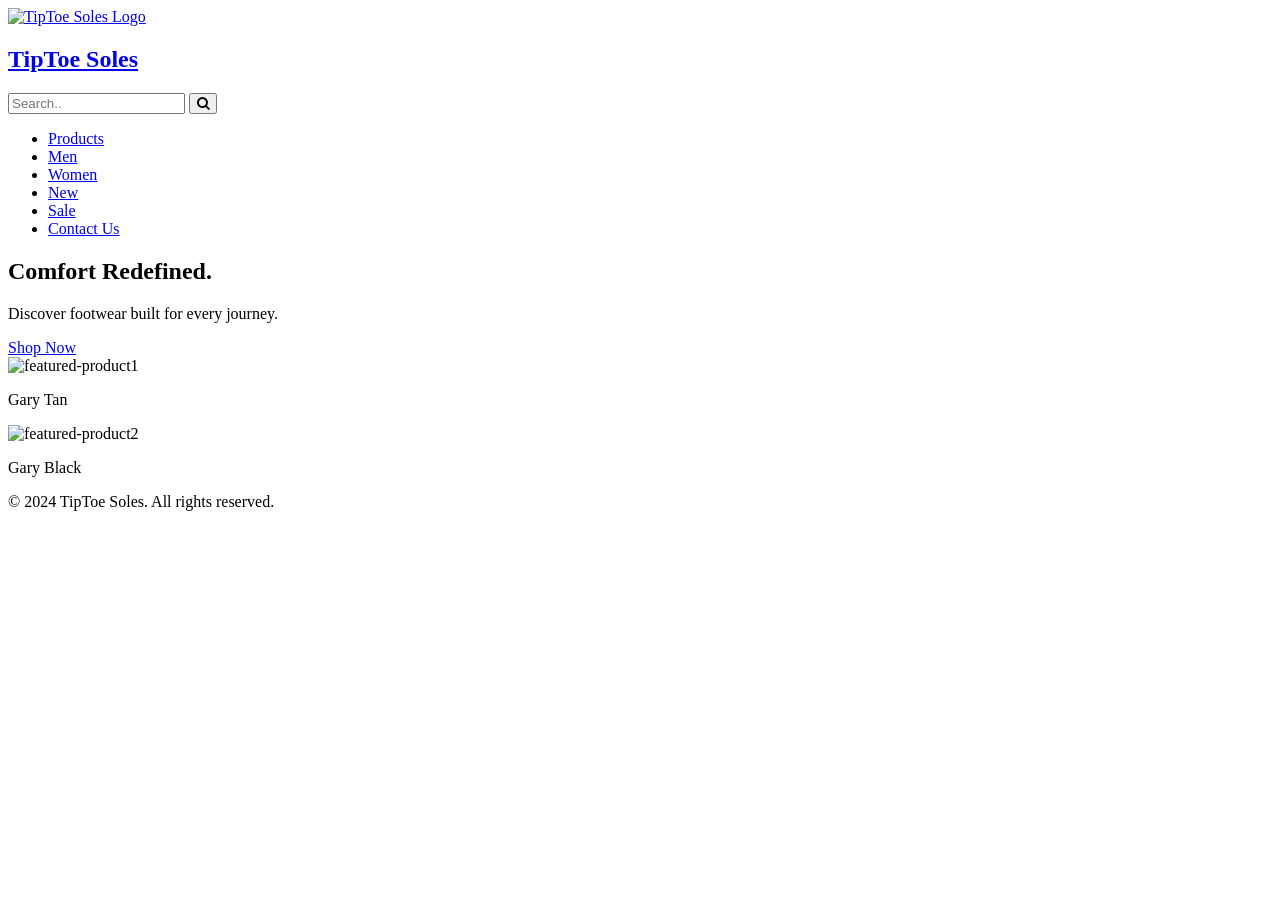
==== index.html @ 11dbbdc5 "Add files via upload" ====
<!DOCTYPE html>
<html lang="en">
<head>
    <meta charset="UTF-8">
    <meta name="viewport" content="width=device-width, initial-scale=1.0">

    <link rel="stylesheet" href="https://cdnjs.cloudflare.com/ajax/libs/font-awesome/4.7.0/css/font-awesome.min.css">
    <link rel="stylesheet" href="../CSS/style.css">

    <title>
        TipToe Soles | Home
    </title>
    <link rel="icon" type="image/png" href="../ASSETS/images/tiptoelogo.png">
</head>

<body>

    <header>
        <nav class="navbar">
            <div class="topbar">

    <div class="left">
        <div class="logo">
            <a href="index.html">
                <img src="../ASSETS/images/tiptoelogo.png" alt="TipToe Soles Logo">
            </a>
        </div>

        <div class="logotext">
            <a href="index.html"><h1>TipToe Soles</h1></a>
        </div>
    </div>
    <div class="midbar">
        <div class="search-container">
            <form class="search">
                <input type="text" placeholder="Search..">
                <button type="submit">
                    <i class="fa fa-search"></i>
                </button>
            </form>
        </div>
    </div>
    
</div>

            <ul>
            <li><a href="products.html">Products</a></li>
            <li><a href="men.html">Men</a></li>
            <li><a href="women.html">Women</a></li>
            <li><a href="new.html">New</a></li>
            <li><a href="sale.html">Sale</a></li>
            <li><a href="contact.html">Contact Us</a></li>
            </ul>
    
        </nav>

    </header>

    <main>
        <!--Should I add?

        <section id="searchResults" class="search-results">
            <p class="search-hint">
                Type a keyword and press Search to find pages on the site.
            </p>
        </section>
        -->
        <section class="hero-banner">
            <div class="hero-content">
                <h1>Comfort Redefined.</h1>
                <p>Discover footwear built for every journey.</p>
                <a href="products.html" class="button">Shop Now</a>
            </div>
        </section>
        <section class="featured-product">
            <div class="row">
                <div class="column">
                    <img src="../ASSETS/images/garytan.jpg" alt="featured-product1">
                    <p>Gary Tan</p>
                </div>
                <div class="column">
                    <img src="../ASSETS/images/garyblack.jpg" alt="featured-product2">
                    <p>Gary Black</p>
                </div>
            </div>
        </section>
    </main>

    <footer>
        <p>&copy; 2024 TipToe Soles. All rights reserved.</p>
    </footer>
</body>

    
</html>
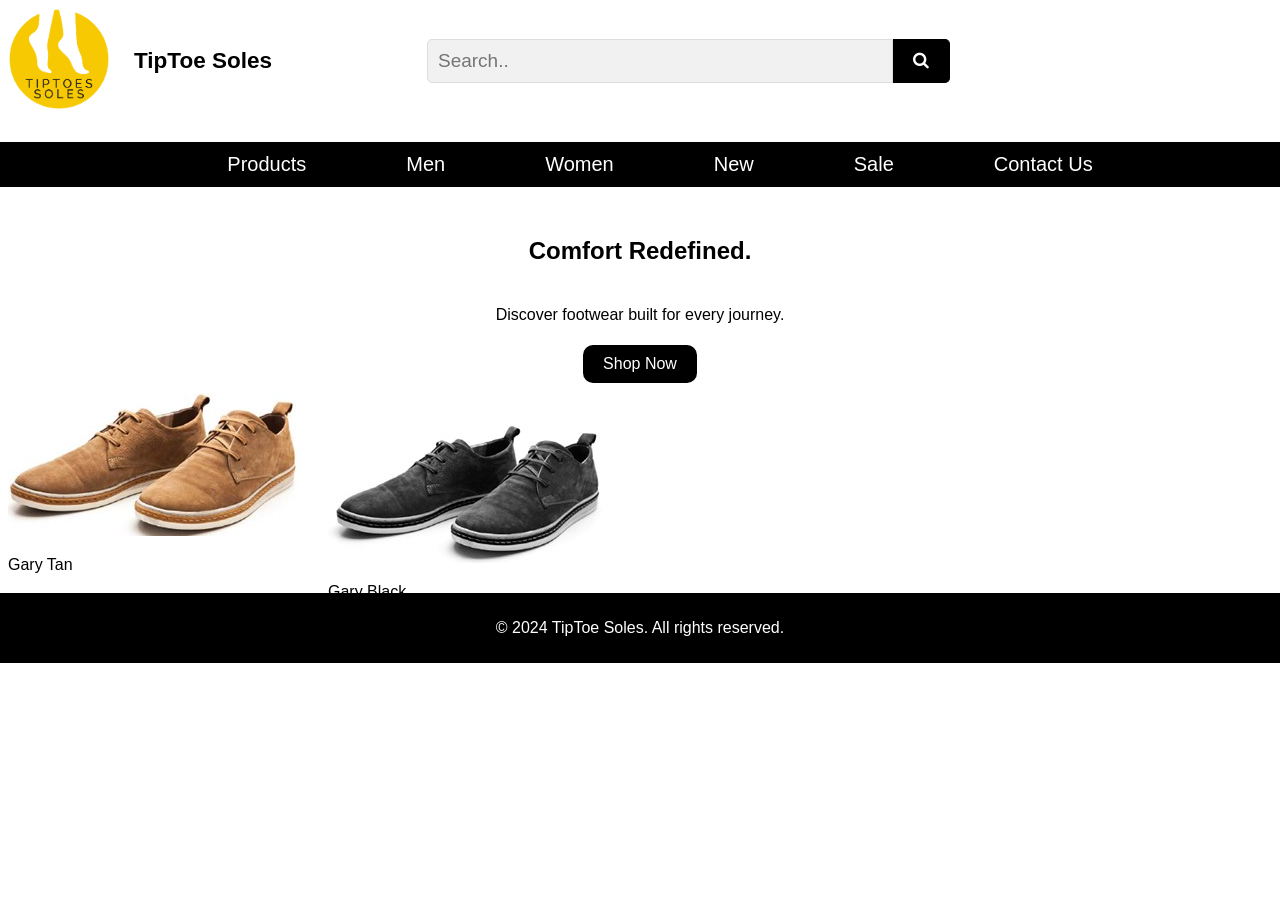
==== commit e5e12e50: "Update index.html" ====
--- a/index.html
+++ b/index.html
@@ -5,12 +5,12 @@
     <meta name="viewport" content="width=device-width, initial-scale=1.0">
 
     <link rel="stylesheet" href="https://cdnjs.cloudflare.com/ajax/libs/font-awesome/4.7.0/css/font-awesome.min.css">
-    <link rel="stylesheet" href="../CSS/style.css">
+    <link rel="stylesheet" href="style.css">
 
     <title>
         TipToe Soles | Home
     </title>
-    <link rel="icon" type="image/png" href="../ASSETS/images/tiptoelogo.png">
+    <link rel="icon" type="image/png" href="tiptoelogo.png">
 </head>
 
 <body>
@@ -22,7 +22,7 @@
     <div class="left">
         <div class="logo">
             <a href="index.html">
-                <img src="../ASSETS/images/tiptoelogo.png" alt="TipToe Soles Logo">
+                <img src="tiptoelogo.png" alt="TipToe Soles Logo">
             </a>
         </div>
 
@@ -75,11 +75,11 @@
         <section class="featured-product">
             <div class="row">
                 <div class="column">
-                    <img src="../ASSETS/images/garytan.jpg" alt="featured-product1">
+                    <img src="garytan.jpg" alt="featured-product1">
                     <p>Gary Tan</p>
                 </div>
                 <div class="column">
-                    <img src="../ASSETS/images/garyblack.jpg" alt="featured-product2">
+                    <img src="garyblack.jpg" alt="featured-product2">
                     <p>Gary Black</p>
                 </div>
             </div>
@@ -92,4 +92,4 @@
 </body>
 
     
-</html>+</html>
--- a/style.css
+++ b/style.css
@@ -0,0 +1,211 @@
+body, html {
+    width: 100%;
+    margin: 0;
+    font-family:'Lato', Tahoma, Geneva, Verdana, sans-serif;
+    background-color: #ffffff;
+}
+
+.button {
+    background-color: #000000;
+    color: #ffffff;
+    padding: 10px 20px;
+    border: none;
+    border-radius: 10px;
+    cursor: pointer;
+    text-decoration: none;
+}
+
+.column {
+    width: 100px;
+    height: 200px;
+    max-width: 400px;
+    float: left;
+    width: 25%;
+}
+
+.row > .column {
+  padding: 0 8px;
+}
+
+.row:after {
+  content: "";
+  display: table;
+  clear: both;
+}
+
+.midbar {
+    display: flex;
+    flex: 2.5;
+    align-items: center;
+    padding: 10px 0;
+    background-color: #ffffff;
+}
+
+.navbar {
+    background-color: #ffffff;
+    display: flex;
+    flex-direction: column;
+}
+
+.search-container {
+    flex: 1;
+    display: flex;
+    justify-content: center;
+    padding: 0 40px 0 140px;
+    width: 100%;
+}
+
+footer {
+    background: #000000;
+    color: white;
+    text-align: center;
+    padding: 10px;
+}
+
+form.search {
+    display: flex;
+    width: 100%;
+    max-width: 900px;
+}
+
+form.search input[type=text] {
+    flex: 1;
+    padding: 10px;
+    font-size: 19px;
+    border: 1px solid rgb(224, 220, 220);
+    border-radius: 5px 0 0 5px;
+    background: #f1f1f1;
+    min-width: 0;
+}
+
+form.search button {
+    padding: 10px 20px;
+    background: #000000;
+    color: white;
+    font-size: 17px;
+    border: 1px solid rgb(0, 0, 0);
+    border-left: none;
+    border-radius: 0px 5px 5px 0px;
+    cursor: pointer;
+}
+
+form.search button:hover {
+    background: #f7c903;
+    border: 1px solid #f7c903;
+}
+
+h1 {
+    color:#000000
+}
+
+.logo {
+    display: flex;
+    align-items: center;
+    gap: 1px;
+}
+
+.logo img {
+    height: 100px;
+    width: 100px;
+}
+
+.logo img:hover {
+    transform: scale(1.06);
+    transition: 0.3s ease;
+}
+
+.logotext {
+    text-decoration: none;
+    display: flex;
+    align-items: center;
+    gap: 2px;
+    padding: 15px;
+    font-size: 15px;
+}
+
+.logotext a {
+    text-decoration: none;
+    display: flex;
+}
+
+.subnavbar {
+    display: flex;
+    justify-content: left;
+    gap: 30px;
+    padding: 5px;
+    align-items: center;
+}
+
+.subnavbar a {
+    font-size: 18px;
+    color: rgb(0, 0, 0);
+    text-decoration: none;
+}
+
+.subnavbar button {
+    background:none;
+    border: none;
+    padding: 0px;
+}
+
+.topbar {
+    display: flex;
+    align-items: center;
+    padding: 9px;
+    width: 100%;
+}
+
+.topbar::after {
+    content: "";
+    flex: 1;
+}
+
+.hero-content {
+    display: flex;
+    flex-direction: column;
+    align-items: center;
+    gap: 5px;
+    padding: 10px 20px;
+}
+
+.left {
+    display: flex;
+    align-items: center;
+    gap: 10px;
+}
+
+ul {
+    width: 100%;
+    font-size: 20px;
+    list-style-type: none;
+
+    background-color: #000000;
+    display: flex;
+    align-items: center;
+    justify-content: center;
+}
+
+ul li a {
+    display: block;
+    color: rgb(255, 255, 255);
+    padding: 11px 50px;
+    text-decoration: none;
+}
+
+ul li a:hover {
+    background-color: #ffffff;
+    color: #000000;
+}
+
+ul li a:hover:not(.active) {
+  background-color: #ffffff;
+}
+
+ul li a.active {
+  background-color: #ffffff;
+}
+
+* {
+  box-sizing: border-box;
+}
+
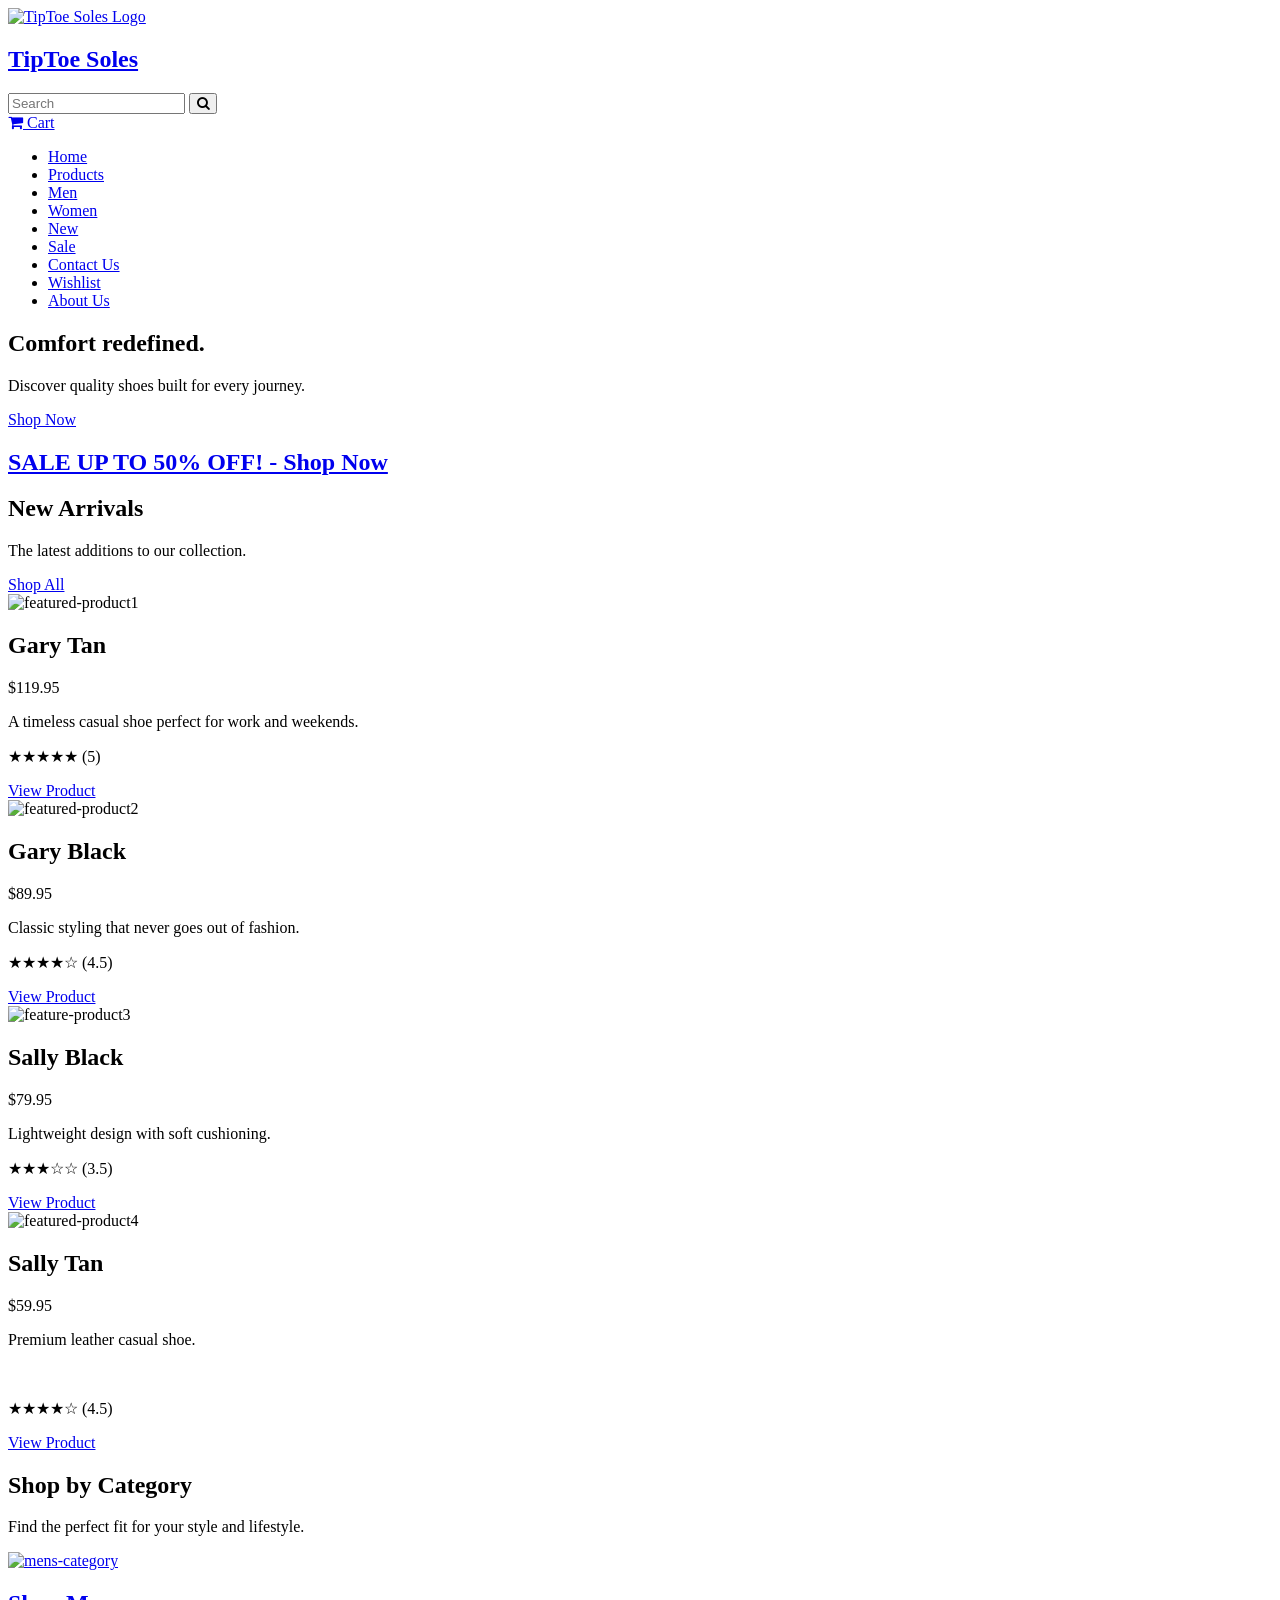
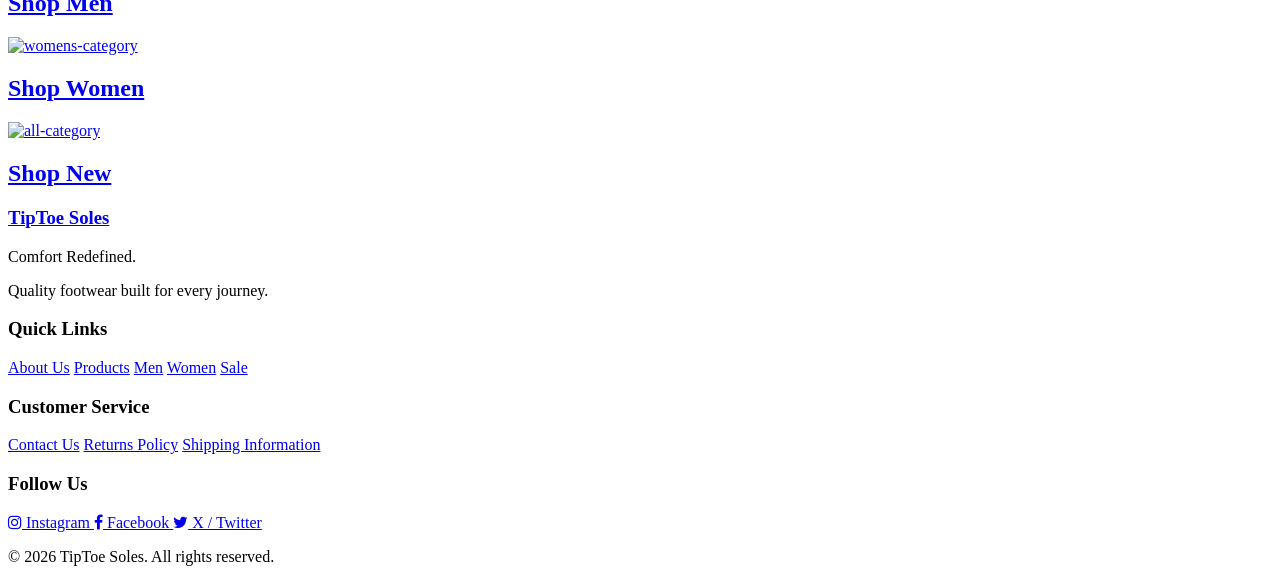
==== commit c6c403e3: "Update index.html" ====
--- a/index.html
+++ b/index.html
@@ -5,12 +5,12 @@
     <meta name="viewport" content="width=device-width, initial-scale=1.0">
 
     <link rel="stylesheet" href="https://cdnjs.cloudflare.com/ajax/libs/font-awesome/4.7.0/css/font-awesome.min.css">
-    <link rel="stylesheet" href="style.css">
+    <link rel="stylesheet" href="../CSS/style.css">
 
     <title>
         TipToe Soles | Home
     </title>
-    <link rel="icon" type="image/png" href="tiptoelogo.png">
+    <link rel="icon" type="image/png" href="../ASSETS/images/tiptoelogo.png">
 </head>
 
 <body>
@@ -19,12 +19,12 @@
         <nav class="navbar">
             <div class="topbar">
 
-    <div class="left">
-        <div class="logo">
-            <a href="index.html">
-                <img src="tiptoelogo.png" alt="TipToe Soles Logo">
-            </a>
-        </div>
+        <div class="left">
+            <div class="logo">
+                <a href="index.html">
+                    <img src="../ASSETS/images/tiptoelogo.png" alt="TipToe Soles Logo">
+                </a>
+            </div>
 
         <div class="logotext">
             <a href="index.html"><h1>TipToe Soles</h1></a>
@@ -33,23 +33,32 @@
     <div class="midbar">
         <div class="search-container">
             <form class="search">
-                <input type="text" placeholder="Search..">
+                <input type="text" placeholder="Search">
                 <button type="submit">
                     <i class="fa fa-search"></i>
                 </button>
             </form>
         </div>
-    </div>
-    
+        
+    </div>
+    <div class="cart">
+            <a href="unfinished.html" class="cart-button">
+                <i class="fa fa-shopping-cart"></i>
+                <span>Cart</span>
+            </a>
+        </div>
 </div>
 
             <ul>
-            <li><a href="products.html">Products</a></li>
-            <li><a href="men.html">Men</a></li>
-            <li><a href="women.html">Women</a></li>
-            <li><a href="new.html">New</a></li>
-            <li><a href="sale.html">Sale</a></li>
+            <li><a href="index.html" class="active">Home</a></li>
+            <li><a href="unfinished.html">Products</a></li>
+            <li><a href="unfinished.html">Men</a></li>
+            <li><a href="unfinished.html">Women</a></li>
+            <li><a href="unfinished.html">New</a></li>
+            <li><a href="unfinished.html">Sale</a></li>
             <li><a href="contact.html">Contact Us</a></li>
+            <li><a href="unfinished.html">Wishlist</a></li>
+            <li><a href="aboutus.html">About Us</a></li>
             </ul>
     
         </nav>
@@ -67,28 +76,134 @@
         -->
         <section class="hero-banner">
             <div class="hero-content">
-                <h1>Comfort Redefined.</h1>
-                <p>Discover footwear built for every journey.</p>
-                <a href="products.html" class="button">Shop Now</a>
+                <h1>Comfort redefined.</h1>
+                <p>Discover quality shoes built for every journey.</p>
+                <a href="unfinished.html" class="button">Shop Now</a>
             </div>
         </section>
+        <section class="promo-banner">
+            <a href="unfinished.html"><h2>SALE UP TO 50% OFF! - Shop Now</h2></a>
+        </section>
+        <section class="featured-collection">
+            <h2>New Arrivals</h2>
+            <p>The latest additions to our collection.</p>
+            <a href="unfinished.html" class="shop-all-button">Shop All</a>
+        </section>
+        
         <section class="featured-product">
             <div class="row">
                 <div class="column">
-                    <img src="garytan.jpg" alt="featured-product1">
-                    <p>Gary Tan</p>
-                </div>
-                <div class="column">
-                    <img src="garyblack.jpg" alt="featured-product2">
-                    <p>Gary Black</p>
+                    <img src="../ASSETS/images/garytan.jpg" alt="featured-product1">
+                    <h2>Gary Tan</h2>
+                    <p class="price">$119.95</p>
+                    <p class="product-description">A timeless casual shoe
+                         perfect for work and weekends.</p>
+                    <p class="product-rating">★★★★★ (5)</p>
+                    <a href="unfinished.html" class="button">View Product</a>
+
+                </div>
+                <div class="column">
+                    <img src="../ASSETS/images/garyblack.jpg" alt="featured-product2">
+                    <h2>Gary Black</h2>
+                    <p class="price">$89.95</p>
+                    <p class="product-description">Classic styling that never goes out of fashion.</p>
+                    <p class="product-rating">★★★★☆ (4.5)</p>
+                    <a href="unfinished.html" class="button">View Product</a>
+                </div>
+                <div class="column">
+                    <img src="../ASSETS/images/sallyblack.jpg" alt="feature-product3">
+                    <h2>Sally Black</h2>
+                    <p class="price">$79.95</p>
+                    <p class="product-description">Lightweight design with soft cushioning.</p>
+                    <p class="product-rating">★★★☆☆ (3.5)</p>
+                    <a href="unfinished.html" class="button">View Product</a>
+                </div>
+                <div class="column">
+                    <img src="../ASSETS/images/sallytan.jpg" alt="featured-product4">
+                    <h2>Sally Tan</h2>
+                    <p class="price">$59.95</p>
+                    <p class="product-description">Premium leather casual shoe.</p><br>
+                    <p class="product-rating">★★★★☆ (4.5)</p>
+                    <a href="unfinished.html" class="button">View Product</a>
                 </div>
             </div>
         </section>
+    <section class="shop-categories">
+
+    <h2>Shop by Category</h2>
+    <p>Find the perfect fit for your style and lifestyle.</p>
+
+    <div class="category-row">
+
+        <div class="category-card">
+            <a href="unfinished.html"><img src="../ASSETS/images/mencategory.jpg" alt="mens-category"></a>
+            <h2><a href="unfinished.html">Shop Men</a></h2>
+        </div>
+
+        <div class="category-card">
+            <a href="unfinished.html"><img src="../ASSETS/images/womenscategory.jpg" alt="womens-category"></a>
+            <h2><a href="unfinished.html">Shop Women</a></h2>
+        </div>
+
+        <div class="category-card">
+            <a href="unfinished.html"><img src="../ASSETS/images/allcategory.jpg" alt="all-category"></a>
+            <h2><a href="unfinished.html">Shop New</a></h2>
+        </div>
+
+    </div>
+
+</section>
     </main>
 
     <footer>
-        <p>&copy; 2024 TipToe Soles. All rights reserved.</p>
-    </footer>
+
+    <div class="footer-container">
+
+        <div class="footer-section">
+            <a href="index.html"><h3>TipToe Soles</h3></a>
+            <p>Comfort Redefined.</p>
+            <p>Quality footwear built for every journey.</p>
+        </div>
+
+        <div class="footer-section">
+            <h3>Quick Links</h3>
+            <a href="aboutus.html">About Us</a>
+            <a href="unfinished.html">Products</a>
+            <a href="unfinished.html">Men</a>
+            <a href="unfinished.html">Women</a>
+            <a href="unfinished.html">Sale</a>
+        </div>
+
+        <div class="footer-section">
+            <h3>Customer Service</h3>
+            <a href="contact.html">Contact Us</a>
+            <a href="#">Returns Policy</a>
+            <a href="#">Shipping Information</a>
+        </div>
+
+        <div class="footer-section">
+            <h3>Follow Us</h3>
+
+            <a href="https://www.instagram.com/">
+                <i class="fa fa-instagram"></i> Instagram
+            </a>
+
+            <a href="https://www.facebook.com/">
+                <i class="fa fa-facebook"></i> Facebook
+            </a>
+
+            <a href="https://www.twitter.com/">
+                <i class="fa fa-twitter"></i> X / Twitter
+            </a>
+        </div>
+
+    </div>
+
+    <div class="footer-bottom">
+        <p>&copy; 2026 TipToe Soles. All rights reserved.</p>
+    </div>
+
+</footer>
 </body>
 
     
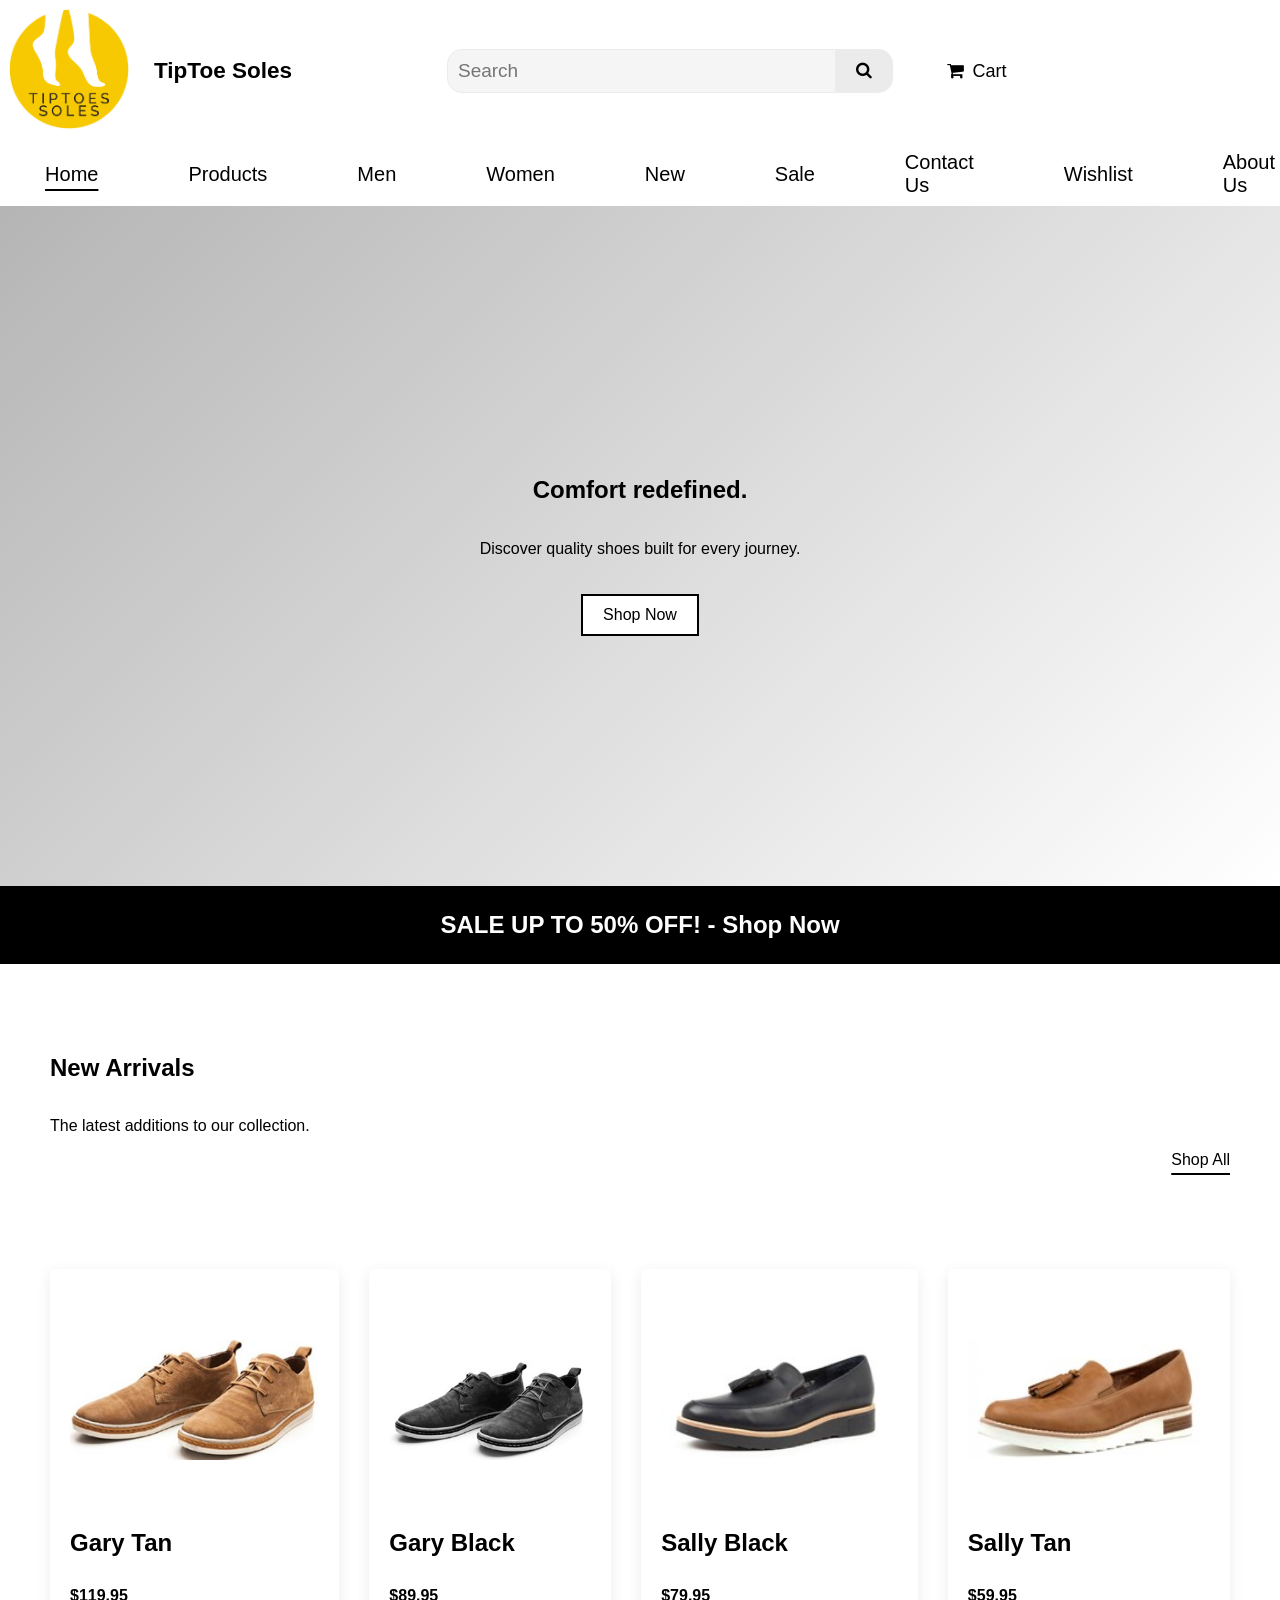
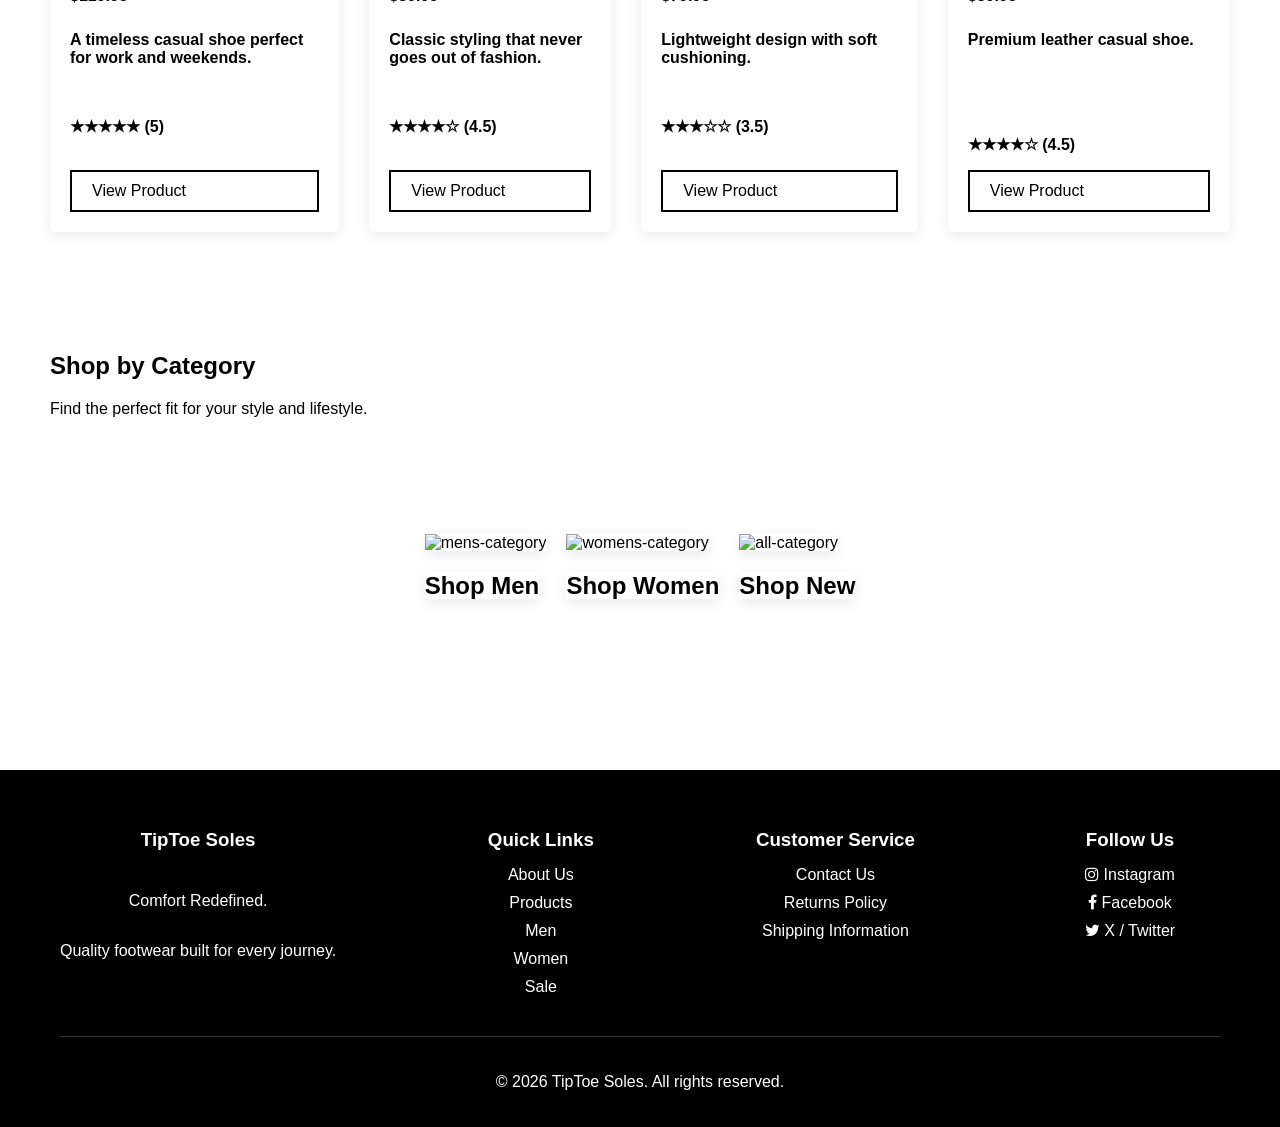
==== commit 5fc27596: "Update index.html" ====
--- a/index.html
+++ b/index.html
@@ -5,12 +5,12 @@
     <meta name="viewport" content="width=device-width, initial-scale=1.0">
 
     <link rel="stylesheet" href="https://cdnjs.cloudflare.com/ajax/libs/font-awesome/4.7.0/css/font-awesome.min.css">
-    <link rel="stylesheet" href="../CSS/style.css">
+    <link rel="stylesheet" href="style.css">
 
     <title>
         TipToe Soles | Home
     </title>
-    <link rel="icon" type="image/png" href="../ASSETS/images/tiptoelogo.png">
+    <link rel="icon" type="image/png" href="tiptoelogo.png">
 </head>
 
 <body>
@@ -22,7 +22,7 @@
         <div class="left">
             <div class="logo">
                 <a href="index.html">
-                    <img src="../ASSETS/images/tiptoelogo.png" alt="TipToe Soles Logo">
+                    <img src="tiptoelogo.png" alt="TipToe Soles Logo">
                 </a>
             </div>
 
@@ -93,7 +93,7 @@
         <section class="featured-product">
             <div class="row">
                 <div class="column">
-                    <img src="../ASSETS/images/garytan.jpg" alt="featured-product1">
+                    <img src="garytan.jpg" alt="featured-product1">
                     <h2>Gary Tan</h2>
                     <p class="price">$119.95</p>
                     <p class="product-description">A timeless casual shoe
@@ -103,7 +103,7 @@
 
                 </div>
                 <div class="column">
-                    <img src="../ASSETS/images/garyblack.jpg" alt="featured-product2">
+                    <img src="garyblack.jpg" alt="featured-product2">
                     <h2>Gary Black</h2>
                     <p class="price">$89.95</p>
                     <p class="product-description">Classic styling that never goes out of fashion.</p>
@@ -111,7 +111,7 @@
                     <a href="unfinished.html" class="button">View Product</a>
                 </div>
                 <div class="column">
-                    <img src="../ASSETS/images/sallyblack.jpg" alt="feature-product3">
+                    <img src="sallyblack.jpg" alt="feature-product3">
                     <h2>Sally Black</h2>
                     <p class="price">$79.95</p>
                     <p class="product-description">Lightweight design with soft cushioning.</p>
@@ -119,7 +119,7 @@
                     <a href="unfinished.html" class="button">View Product</a>
                 </div>
                 <div class="column">
-                    <img src="../ASSETS/images/sallytan.jpg" alt="featured-product4">
+                    <img src="sallytan.jpg" alt="featured-product4">
                     <h2>Sally Tan</h2>
                     <p class="price">$59.95</p>
                     <p class="product-description">Premium leather casual shoe.</p><br>
@@ -136,17 +136,17 @@
     <div class="category-row">
 
         <div class="category-card">
-            <a href="unfinished.html"><img src="../ASSETS/images/mencategory.jpg" alt="mens-category"></a>
+            <a href="unfinished.html"><img src="mencategory.jpg" alt="mens-category"></a>
             <h2><a href="unfinished.html">Shop Men</a></h2>
         </div>
 
         <div class="category-card">
-            <a href="unfinished.html"><img src="../ASSETS/images/womenscategory.jpg" alt="womens-category"></a>
+            <a href="unfinished.html"><img src="womenscategory.jpg" alt="womens-category"></a>
             <h2><a href="unfinished.html">Shop Women</a></h2>
         </div>
 
         <div class="category-card">
-            <a href="unfinished.html"><img src="../ASSETS/images/allcategory.jpg" alt="all-category"></a>
+            <a href="unfinished.html"><img src="allcategory.jpg" alt="all-category"></a>
             <h2><a href="unfinished.html">Shop New</a></h2>
         </div>
 
--- a/style.css
+++ b/style.css
@@ -0,0 +1,692 @@
+* {
+  box-sizing: border-box;
+}
+
+.about-section {
+    max-width: 1000px;
+    margin: 80px auto;
+    padding: 0 40px;
+    text-align: center;
+}
+
+.about-section h1 {
+    font-size: 3rem;
+    margin-bottom: 20px;
+}
+
+.about-section p {
+    font-size: 1.1rem;
+    line-height: 1.8;
+    color: #555;
+}
+
+.aboutus-section {
+    padding: 100px 50px;
+}
+
+.about-hero {
+    background: linear-gradient(
+        135deg,
+        #b5b5b5,
+        #ffffff
+    );
+    text-align: center;
+    padding: 170px 20px;
+}
+
+.about-hero h1 {
+    font-size: 3rem;
+    margin-bottom: 10px;
+}
+
+.about-hero p {
+    font-size: 1.2rem;
+    color: #555;
+}
+
+.about-content {
+    padding: 80px 20px;
+    display: flex;
+    justify-content: center;
+}
+
+.about-card {
+    display: flex;
+    flex-direction: column;
+    max-width: 900px;
+    background: white;
+    padding: 40px;
+    border-radius: 15px;
+    box-shadow: 0 4px 20px rgba(0,0,0,0.08);
+    line-height: 1.8;
+}
+
+body, html {
+    width: 100%;
+    margin: 0;
+    padding: 0;
+    font-family:'Lato', Tahoma, Geneva, Verdana, sans-serif;
+    background-color: #ffffff;
+}
+
+.button {
+    background-color: #ffffff;
+    color: #000000;
+    padding: 10px 20px;
+    border: 2px solid #000000;
+    cursor: pointer;
+    text-decoration: none;
+    transition: 0.3s ease;
+        margin-top: auto;
+}
+
+.button:hover {
+    background-color: #000000;
+    color: #ffffff;
+    padding: 10px 20px;
+    border: 2px solid #000000;
+    cursor: pointer;
+    text-decoration: none;
+    transition: 0.3s ease;
+}
+
+.button1 {
+    background-color: #ffffff;
+    border-color: black;
+    color: #000000;
+    padding: 5px 10px;
+    border: 2px solid #ffffff;
+    cursor: pointer;
+    text-decoration: none;
+    transition: 0.3s ease;
+}
+
+.breadcrumb {
+    font-size: 14px;
+    margin: 10px 0;
+    padding: 10px 30px;
+    border-radius: 10px;
+}
+
+.breadcrumb a {
+    text-decoration: none;
+    color: #000000;
+}
+
+.breadcrumb span {
+    color: #626262;
+}
+
+.benefits {
+    display: flex;
+    justify-content: center;
+    gap: 25px;
+    margin-top: 30px;
+    flex-wrap: wrap;
+}
+
+.benefit {
+    width: 250px;
+    padding: 25px;
+    border-radius: 15px;
+    background: white;
+    box-shadow: 0 4px 15px rgba(0,0,0,0.08);
+}
+
+.cart-button {
+    display: flex;
+    align-items: center;
+    gap: 8px;
+    text-decoration: none;
+    color: #000;
+    font-size: 18px;
+    padding: 8px 12px;
+    border: 2px solid #ffffff;
+    border-radius: 15px;
+    transition: 0.3s ease;
+}
+
+.cart-button:hover{
+    text-decoration: underline;
+    text-underline-offset: 8px;
+    text-decoration-thickness: 2px;
+    transition: 0.3s ease;
+}
+
+.column {
+    display: flex;
+    flex-direction: column;
+    background: white;
+    border-radius: 5px;
+    padding: 20px;
+    box-shadow: 0 4px 15px rgba(0,0,0,0.08);
+    transition: 0.3s ease;
+}
+
+.column:hover {
+    transform: translateY(-8px);
+    box-shadow: 0 10px 25px rgba(0,0,0,0.15);
+}
+
+.column img {
+    width: 100%;
+    height: 220px;
+    object-fit: contain;
+    background: #ffffff;
+}
+
+.column p {
+    font-weight: bold;
+    margin-top: 10px;
+}
+
+.category-card img {
+    width: 300px;
+    height:450px;
+}
+
+.category-row {
+    display: flex;
+    gap: 20px;
+    justify-content: center;
+    flex-wrap: wrap;
+    padding: 100px;
+    transition: 0.3s ease;
+}
+
+.category-row img {
+    width: 300px;
+    height: 450px;
+    aspect-ratio: 4 / 3;
+    transition: 0.3s ease;
+}
+
+.category-row img:hover {
+    transform: translateY(-8px);
+    box-shadow: 0 10px 25px rgba(0,0,0,0.15);
+    transition: 0.3s ease;
+}
+
+.category-row a{
+    text-decoration: none;
+    color: black;
+    transition: 0.3s ease;
+    box-shadow: 0 4px 15px rgba(0,0,0,0.08);
+    transition: 0.3s ease;
+}
+
+.category-row a:hover {
+    text-decoration: underline;
+    text-underline-offset: 8px;
+    text-decoration-thickness: 2px;
+    transition: 0.3s ease;
+    transform: translateY(-8px);
+    box-shadow: 0 10px 25px rgba(0,0,0,0.15);
+}
+
+.category-tile {
+    position: relative;
+    width: 250px;
+    height: 300px;
+    overflow: hidden;
+    border-radius: 12px;
+    text-decoration: none;
+    color: white;
+    display: block;
+}
+
+.category-tile img {
+    width: 100%;
+    height: 100%;
+    object-fit: cover;
+    transition: 0.4s ease;
+}
+
+.category-tile:hover img {
+    transform: scale(1.08);
+}
+
+.category-tile h3 {
+    margin: 0;
+    font-size: 1.4rem;
+    letter-spacing: 1px;
+}
+
+.contact-page {
+    padding: 40px 20px;
+}
+
+.contact-header {
+    text-align: center;
+    margin-bottom: 40px;
+}
+
+.contact-header h1 {
+    font-size: 3rem;
+    color: #000000;
+}
+
+.contact-container {
+    display: flex;
+    gap: 40px;
+    justify-content: center;
+    flex-wrap: wrap;
+}
+
+.contact-form {
+    display: flex;
+    flex-direction: column;
+    height: 450px;
+    width: 450px;
+}
+
+.contact-form input,
+.contact-form textarea {
+    margin-bottom: 15px;
+    padding: 10px;
+    border: 1px solid #ccc;
+    border-radius: 6px;
+}
+
+.contact-info {
+    display: flex;
+    flex-direction: column;
+    max-width: 300px;
+    background: #f9f9f9;
+    padding: 20px;
+    border-radius: 10px;
+}
+
+.contact-info a {
+    display: block;
+    margin-top: 5px;
+    color: #000000;
+    text-decoration: none;
+}
+
+.contact-info a:hover {
+    text-decoration: underline;
+    text-underline-offset: 5px;
+}
+
+.featured-collection {
+    padding: 50px;
+    display: flex;
+    flex-direction: column;
+}
+
+.featured-collection a {
+    align-self: flex-end;
+    background-color: #ffffff;
+    color: #000000;
+    text-decoration: underline;
+    text-underline-offset: 8px;
+    text-decoration-thickness: 2px;
+    transition: 0.3s ease;
+}
+
+.footer-section a:visited {
+    color: #cccccc;
+}
+
+footer {
+    background: #000000;
+    color: white;
+    text-align: center;
+    padding: 10px;
+}
+
+footer {
+    background: #000000;
+    color: white;
+    padding: 40px 60px 20px;
+}
+
+.footer-container {
+    display: flex;
+    justify-content: space-between;
+    flex-wrap: wrap;
+    gap: 40px;
+}
+
+.footer-section {
+    display: flex;
+    flex-direction: column;
+    min-width: 180px;
+}
+
+.footer-section h3 {
+    margin-bottom: 15px;
+}
+
+.footer-section a {
+    color: white;
+    text-decoration: none;
+    margin-bottom: 10px;
+    transition: 0.3s ease;
+}
+
+.footer-section a:hover {
+    text-decoration: underline;
+    text-underline-offset: 5px;
+}
+
+.footer-bottom {
+    margin-top: 30px;
+    padding-top: 20px;
+    border-top: 1px solid #333;
+    text-align: center;
+}
+
+form.search {
+    display: flex;
+    width: 100%;
+    max-width: 900px;
+}
+
+form.search input[type=text] {
+    flex: 1;
+    padding: 10px;
+    font-size: 19px;
+    border: 1px solid rgb(235, 235, 235);
+    border-radius: 15px 0px 0px 15px;
+    background: #f5f5f5;
+    min-width: 0;
+}
+
+form.search button {
+    padding: 10px 20px;
+    background:  rgb(235, 235, 235);
+    color: rgb(0, 0, 0);
+    font-size: 17px;
+    border: 1px solid rgb(235, 235, 235);
+    border-left: none;
+    border-radius: 0px 15px 15px 0px;
+    cursor: pointer;
+}
+
+form.search button:hover {
+    color:#ffffff;
+    background: rgb(0, 0, 0);
+    border: 1px solid rgb(235, 235, 235);
+}
+
+h1 {
+    color:#000000
+}
+
+.hero-content {
+    background: linear-gradient(
+        135deg,
+        #b5b5b5,
+        #ffffff
+    );
+    color: white;
+    display: flex;
+    flex-direction: column;
+    align-items: center;
+    padding: 250px 0px;
+    background-color: #ebeaea;
+}
+
+.hero-content p{
+    padding-bottom: 20px;
+    color:#000000;
+}
+
+.info-card:hover,
+.benefit:hover {
+    transform: translateY(-5px);
+    transition: 0.3s ease;
+}
+
+.info-card,
+.benefit {
+    transition: 0.3s ease;
+}
+
+.info-card {
+    width: 400px;
+    padding: 30px;
+    background: #f8f8f8;
+    border-radius: 15px;
+    text-align: center;
+}
+
+.logo {
+    display: flex;
+    align-items: center;
+    gap: 1px;
+}
+
+.logo img {
+    height: 120px;
+    width: 120px;
+    transition: 0.3s ease;
+}
+
+.logo img:hover {
+    transform: scale(1.06);
+    transition: 0.3s ease;
+}
+
+.logotext {
+    text-decoration: none;
+    display: flex;
+    align-items: center;
+    gap: 2px;
+    padding: 15px;
+    font-size: 15px;
+
+}
+
+.logotext a {
+    text-decoration: none;
+    display: flex;
+}
+
+.left {
+    display: flex;
+    align-items: center;
+    gap: 10px;
+}
+
+.midbar {
+    display: flex;
+    flex: 2.5;
+    align-items: center;
+    padding: 10px 0;
+    background-color: #ffffff;
+}
+
+.mission-vision {
+    display: flex;
+    justify-content: center;
+    gap: 30px;
+    padding: 60px 20px;
+    flex-wrap: wrap;
+}
+
+.navbar {
+    background-color: #ffffff;
+    margin: 0px;
+    display: flex;
+    flex-direction: column;
+}
+
+.oops-page {
+    min-height: 80vh;
+    display: flex;
+    justify-content: center;
+    align-items: center;
+    text-align: center;
+    padding: 20px;
+}
+
+.oops-content {
+    max-width: 600px;
+    padding: 100px;
+}
+
+.oops-content h1 {
+    font-size: 4rem;
+    color: #000000;
+    margin-bottom: 10px;
+}
+
+.oops-content h2 {
+    font-size: 2rem;
+    margin-bottom: 20px;
+}
+
+.oops-content p {
+    font-size: 1.1rem;
+    color: #000000;
+    margin-bottom: 30px;
+    line-height: 1.6;
+}
+
+.overlay {
+    position: absolute;
+    inset: 0;
+    background: linear-gradient(to top, rgba(0,0,0,0.7), transparent);
+    display: flex;
+    align-items: flex-end;
+    justify-content: center;
+    padding: 20px;
+}
+
+.product-description {
+    min-height: 60px;
+}
+
+.promo-banner {
+    background: black;
+    color: white;
+    text-align: center;
+    padding: 5px;
+    margin-bottom: 20px;
+}
+
+.promo-banner a {
+    color: white;
+    text-decoration: none;
+    font-weight: bold;
+    text-underline-offset: 8px;
+    text-decoration-thickness: 2px;
+    transition: 0.3s ease;
+}
+
+.promo-banner a:hover {
+    color: white;
+    text-decoration: underline;
+    font-weight: bold;
+    text-underline-offset: 8px;
+    text-decoration-thickness: 2px;
+    transition: 0.3s ease;
+}
+
+.row {
+    display: flex;
+    justify-content: center;
+    gap: 30px;
+    padding: 50px;
+}
+
+.search-container {
+    flex: 1;
+    display: flex;
+    justify-content: center;
+    padding: 0 40px 0 140px;
+    width: 100%;
+}
+
+.shop-categories {
+    padding: 50px;
+}
+.shop-by-category {
+    padding: 60px 40px;
+}
+
+.shop-by-category h2 {
+    text-align: center;
+    margin-bottom: 30px;
+    font-size: 2rem;
+}
+
+.subnavbar {
+    display: flex;
+    justify-content: left;
+    gap: 30px;
+    padding: 5px;
+    align-items: center;
+}
+
+.subnavbar a {
+    font-size: 18px;
+    color: rgb(0, 0, 0);
+    text-decoration: none;
+}
+
+.subnavbar button {
+    background:none;
+    border: none;
+    padding: 0px;
+}
+
+.topbar {
+    display: flex;
+    align-items: center;
+    justify-content: space-between;
+    padding: 9px;
+    width: 100%;
+}
+
+.topbar::after {
+    content: "";
+    flex: 1;
+}
+
+ul {
+    width: 100%;
+    font-size: 20px;
+    list-style-type: none;
+    background-color: #ffffff;
+    display: flex;
+    align-items: center;
+    justify-content: center;
+    margin: 0;
+}
+
+ul li a {
+    display: block;
+    color: rgb(0, 0, 0);
+    padding: 9px 45px;
+    text-decoration: none;
+    transition: 0.3s ease;
+}
+
+ul li a:hover {
+    background-color: #ffffff;
+    color: #000000;
+    text-decoration: underline;
+    text-underline-offset: 8px;
+    text-decoration-thickness: 2px;
+    transition: 0.3s ease;
+}
+
+ul li a:hover:not(.active) {
+  background-color: #ffffff;
+}
+
+ul li a.active {
+  text-decoration:underline;
+  text-underline-offset: 8px;
+  text-decoration-thickness: 2px;
+}
+
+.why-us {
+    text-align: center;
+    padding: 80px 20px;
+}
+
